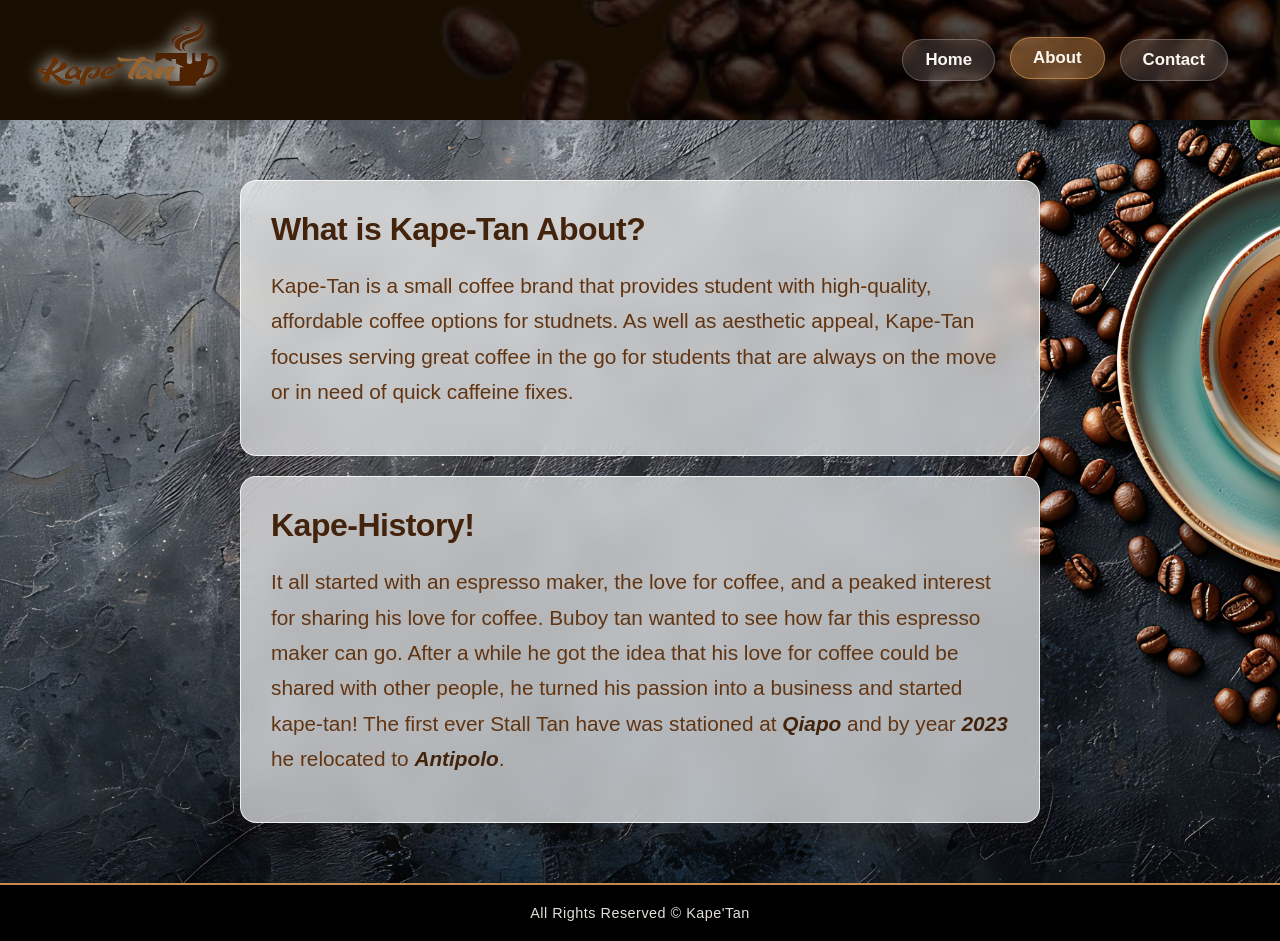
==== 02-about.html @ 8ddfef87 "Add files via upload" ====
<!DOCTYPE html>
<html lang="en">
<head>
    <meta charset="UTF-8">
    <meta name="viewport" content="width=device-width, initial-scale=1.0">
    <title>Our Story - Kape-Tan!</title>
    <link rel="stylesheet" href="css/00-global.css">
</head>

<body class="about-body">

<header class="header">
    <a href="01-homepage.html">
        <img src="img/logo.png" alt="This is the Kape Tan logo">
    </a>

    <div class ="header-nav">

        <a href="01-homepage.html">
            Home
        </a>
        <a href="02-about.html" class="active">
            About
        </a>
        <a href="03-contact.html">
            Contact
        </a>

    </div>

</header>

<main class="about-main">

    <!-- The Business -->
    <section class="the-business">

        <div class="glass-box">
            <h2>What is Kape-Tan About?</h2>

            <p>
                Kape-Tan is a small coffee brand that provides student with high-quality,
                affordable coffee options for studnets. As well as aesthetic appeal, 
                Kape-Tan focuses serving great coffee in the go
                for students that are always on the move or in need of quick caffeine fixes.
            </p>
        </div>

    </section>
    <!-- The Business End -->

    <!-- The History -->
    <section class="the-history">

        <div class="glass-box">
            <!-- Suggest kayo ilalagay dito -jemuel -->
            <h2>Kape-History!</h2>

            <p>
                It all started with an espresso maker, the love for coffee, and a peaked interest for sharing his love for coffee.
                Buboy tan wanted to see how far this espresso maker can go. After a while he got the idea that his love for coffee could be shared with other people, 
                he turned his passion into a business and started kape-tan!
                The first ever Stall Tan have was stationed at <em>Qiapo</em> and by year <em>2023</em> he relocated to <em>Antipolo</em>.
            </p>
        </div>
    </section>
    <!-- The History End -->

</main>

<footer>
    <p>All Rights Reserved &#169 Kape'Tan</p>
</footer>

</body>
</html>
---- css/00-global.css ----
@import "01-homepage.css";
@import "02-about.css";
@import "03-contact.css";
@import "util-footer.css";
@import "util-root.css";
@import "util-slogan.css";
@import "util-header.css";
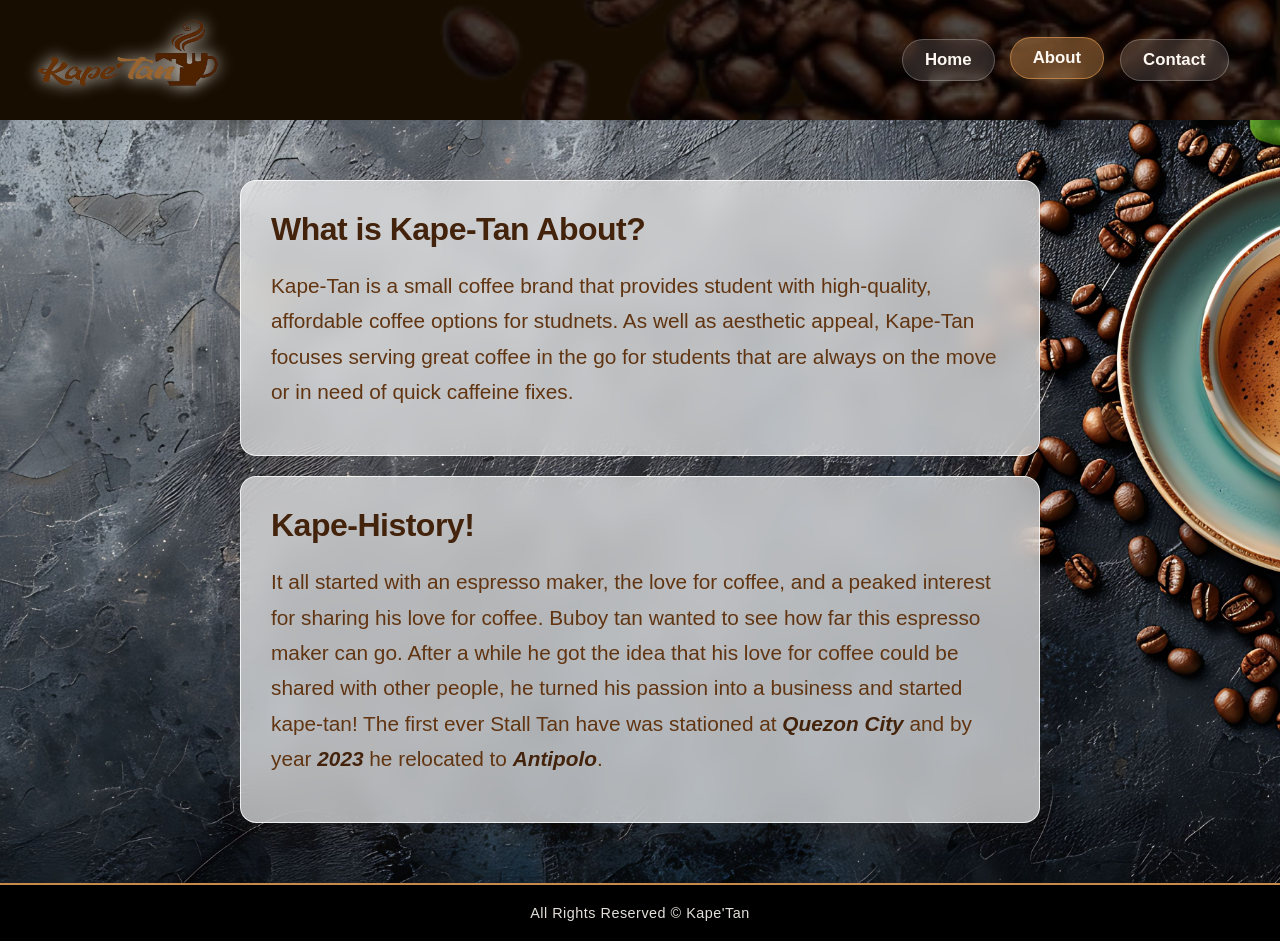
==== commit cf76dec6: "Update 02-about.html" ====
--- a/02-about.html
+++ b/02-about.html
@@ -60,7 +60,7 @@
                 It all started with an espresso maker, the love for coffee, and a peaked interest for sharing his love for coffee.
                 Buboy tan wanted to see how far this espresso maker can go. After a while he got the idea that his love for coffee could be shared with other people, 
                 he turned his passion into a business and started kape-tan!
-                The first ever Stall Tan have was stationed at <em>Qiapo</em> and by year <em>2023</em> he relocated to <em>Antipolo</em>.
+                The first ever Stall Tan have was stationed at <em>Quezon City</em> and by year <em>2023</em> he relocated to <em>Antipolo</em>.
             </p>
         </div>
     </section>
@@ -73,4 +73,4 @@
 </footer>
 
 </body>
-</html>+</html>
--- a/css/00-global.css
+++ b/css/00-global.css
@@ -5,3 +5,4 @@
 @import "util-root.css";
 @import "util-slogan.css";
 @import "util-header.css";
+@import "util-glass-box.css";
